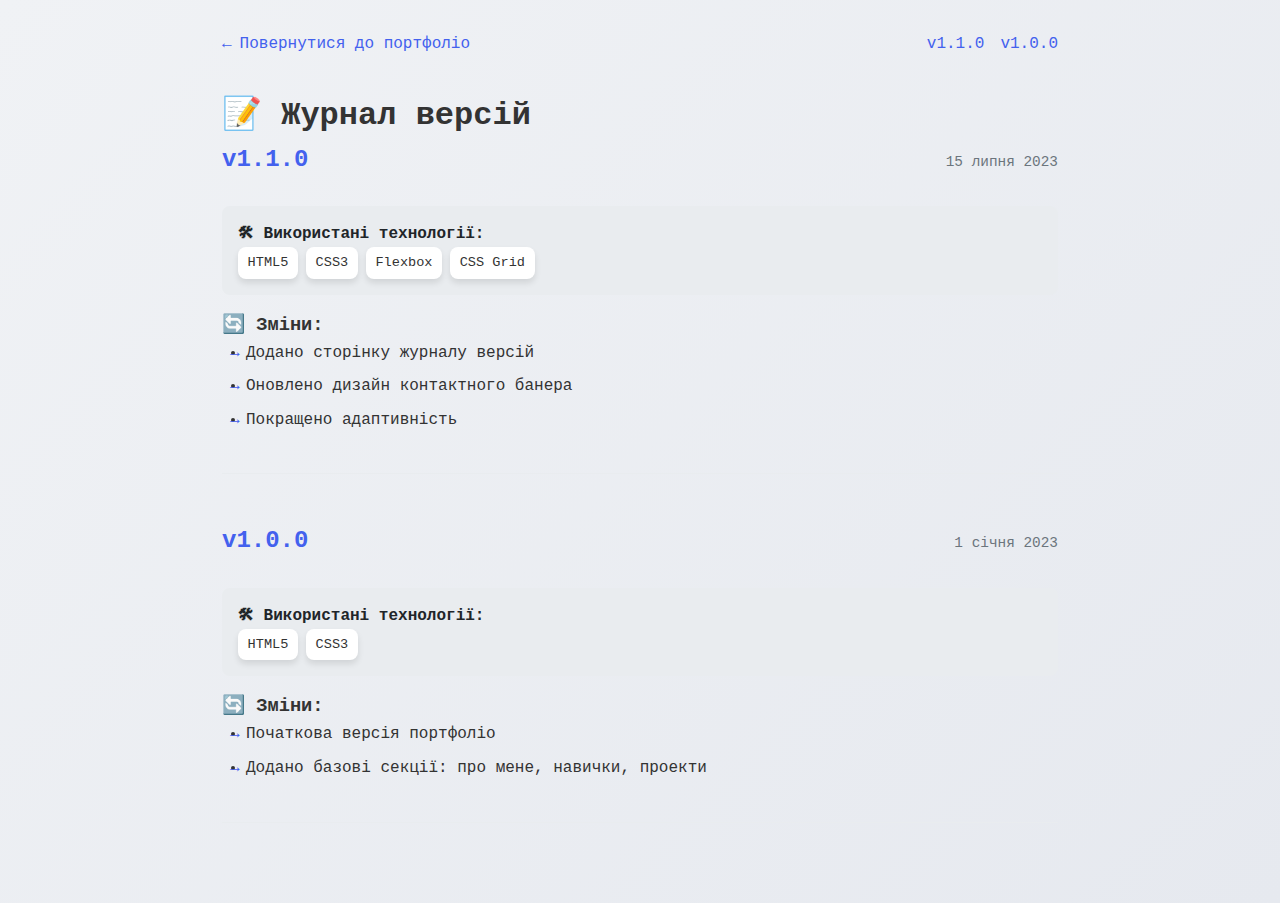
==== version.html @ 118de05d "Add files via upload" ====
<!DOCTYPE html>
<html lang="uk">
<head>
    <meta charset="UTF-8">
    <meta name="viewport" content="width=device-width, initial-scale=1.0">
    <title>Журнал версій | Технічна документація</title>
    <link rel="stylesheet" href="styles.css">
    <style>
        .tech-doc {
            font-family: 'Fira Code', monospace;
            max-width: 900px;
            margin: 0 auto;
            padding: 2rem;
            color: #333;
            line-height: 1.6;
        }
        
        /* Навігація */
        .version-nav {
            display: flex;
            justify-content: space-between;
            margin-bottom: 2rem;
            align-items: center;
        }
        .back-link {
            display: flex;
            align-items: center;
            gap: 0.5rem;
            color: var(--primary);
            text-decoration: none;
            font-weight: 500;
        }
        .version-jump {
            display: flex;
            gap: 1rem;
        }
        .version-jump a {
            color: var(--primary);
            text-decoration: none;
            font-weight: 500;
        }

        /* Версії */
        .version-entry {
            margin-bottom: 3rem;
            padding-bottom: 2rem;
            border-bottom: 1px solid var(--light-gray);
            scroll-margin-top: 1rem;
        }
        .version-header {
            display: flex;
            align-items: baseline;
            margin-bottom: 1rem;
            flex-wrap: wrap;
            gap: 1rem;
        }
        .version-number {
            font-size: 1.5rem;
            font-weight: bold;
            color: var(--primary);
        }
        .version-date {
            color: var(--gray);
            font-size: 0.9rem;
        }

        /* Технології */
        .tech-stack {
            background: var(--light-gray);
            padding: 1rem;
            border-radius: var(--border-radius);
            margin: 1rem 0;
        }
        .tech-stack h4 {
            margin-top: 0;
            color: var(--dark);
        }
        .tech-list {
            display: flex;
            flex-wrap: wrap;
            gap: 0.5rem;
            margin: 0;
            padding: 0;
            list-style: none;
        }
        .tech-item {
            background: white;
            padding: 0.3rem 0.6rem;
            border-radius: var(--border-radius);
            font-size: 0.85rem;
            box-shadow: var(--shadow);
        }

        /* Зміни */
        .changes-list {
            padding-left: 1.5rem;
        }
        .changes-list li {
            margin-bottom: 0.5rem;
            position: relative;
        }
        .changes-list li::before {
            content: "→";
            position: absolute;
            left: -1rem;
            color: var(--primary);
        }
    </style>
</head>
<body>
    <div class="tech-doc">
        <nav class="version-nav">
            <a href="index.html" class="back-link">
                <span>←</span>
                Повернутися до портфоліо
            </a>
            <div class="version-jump">
                <a href="#v1.1.0">v1.1.0</a>
                <a href="#v1.0.0">v1.0.0</a>
            </div>
        </nav>

        <h1>📝 Журнал версій</h1>
        
        <div class="version-entry" id="v1.1.0">
            <div class="version-header">
                <span class="version-number">v1.1.0</span>
                <span class="version-date">15 липня 2023</span>
            </div>
            
            <div class="tech-stack">
                <h4>🛠 Використані технології:</h4>
                <ul class="tech-list">
                    <li class="tech-item">HTML5</li>
                    <li class="tech-item">CSS3</li>
                    <li class="tech-item">Flexbox</li>
                    <li class="tech-item">CSS Grid</li>
                </ul>
            </div>
            
            <h3>🔄 Зміни:</h3>
            <ul class="changes-list">
                <li>Додано сторінку журналу версій</li>
                <li>Оновлено дизайн контактного банера</li>
                <li>Покращено адаптивність</li>
            </ul>
        </div>
        
        <div class="version-entry" id="v1.0.0">
            <div class="version-header">
                <span class="version-number">v1.0.0</span>
                <span class="version-date">1 січня 2023</span>
            </div>
            
            <div class="tech-stack">
                <h4>🛠 Використані технології:</h4>
                <ul class="tech-list">
                    <li class="tech-item">HTML5</li>
                    <li class="tech-item">CSS3</li>
                </ul>
            </div>
            
            <h3>🔄 Зміни:</h3>
            <ul class="changes-list">
                <li>Початкова версія портфоліо</li>
                <li>Додано базові секції: про мене, навички, проекти</li>
            </ul>
        </div>
    </div>
</body>
</html>
---- styles.css ----
/* Основні стилі */
:root {
    --primary: #4361ee;
    --secondary: #3f37c9;
    --dark: #212529;
    --light: #f8f9fa;
    --gray: #6c757d;
    --light-gray: #e9ecef;
    --spacing: 1.5rem;
    --border-radius: 0.5rem;
    --shadow: 0 4px 6px rgba(0, 0, 0, 0.1);
}

* {
    margin: 0;
    padding: 0;
    box-sizing: border-box;
}

body {
    font-family: 'JetBrains Mono', monospace;
    line-height: 1.6;
    color: var(--dark);
    background: linear-gradient(135deg, #f0f2f5 0%, #e6e9ef 100%);
    min-height: 100vh;
}

.portfolio-wrapper {
    max-width: 1200px;
    margin: 0 auto;
    display: flex;
    flex-direction: column;
    min-height: 100vh;
}

.content-container {
    flex: 1;
    padding: var(--spacing);
}

/* Навігаційна панель */
.portfolio-nav {
    display: flex;
    gap: 1.5rem;
    margin-bottom: 2rem;
    flex-wrap: wrap;
}

.nav-link {
    display: flex;
    align-items: center;
    gap: 0.5rem;
    color: var(--primary);
    text-decoration: none;
    font-weight: 500;
    padding: 0.5rem 1rem;
    border-radius: var(--border-radius);
    transition: all 0.2s;
}

.nav-link:hover {
    background: rgba(67, 97, 238, 0.1);
}

.nav-link i {
    font-size: 1rem;
}

/* Основна стаття */
.portfolio-article {
    background: white;
    border-radius: var(--border-radius);
    box-shadow: var(--shadow);
    overflow: hidden;
}

/* Коллаж зображень */
.collage-container {
    width: 100%;
    height: 500px;
    overflow: hidden;
}

.main-image {
    width: 100%;
    height: 100%;
    object-fit: cover;
}

/* Заголовок статті */
.article-header {
    padding: 2rem;
    border-bottom: 1px solid var(--light-gray);
}

.article-title {
    font-size: 2.5rem;
    margin-bottom: 1rem;
    color: var(--dark);
}

.article-meta {
    display: flex;
    gap: 1.5rem;
    color: var(--gray);
    font-size: 0.9rem;
}

.article-meta i {
    margin-right: 0.3rem;
}


/* Оновлені стилі для блоку автора */
.author-profile {
    padding: 0.5rem 2rem;
    margin: 0.5rem auto;
    width: 100%;
}

.author-card {
    display: flex;
    flex-direction: column;
    align-items: center;
    background: var(--light-gray);
    border-radius: var(--border-radius);
    padding: 0.8rem;
    box-shadow: 0 2px 8px rgba(0,0,0,0.1);
    transition: all 0.3s ease;
    max-width: 100%;
    margin: 0 auto;
}

.author-img {
    width: 60px;
    height: 60px;
    margin-top: 1rem;
    border-radius: 50%;
    object-fit: cover;
    border: 2px solid white;
    box-shadow: 0 2px 4px rgba(0,0,0,0.1);
    margin: 0.3rem 0;
}

.author-content {
    text-align: left;
    width: 100%;
    padding: 0 0.8rem;
}

.author-heading {
    font-size: 1rem;
    color: var(--dark);
    margin-top: 0;
    margin-bottom: 0.2rem;
    font-weight: 600;
}

.author-position {
    color: var(--gray);
    font-size: 0.8rem;
    margin-bottom: 0.3rem;
}

.author-github {
    color: var(--text-secondary, #64667e);
    font-style: italic;
    font-size: 0.9rem;
    font-weight: normal;
    text-decoration: none;
    transition: all 0.2s ease;
    margin-top: 0.2rem;
    margin-left: 0;
}
.author-github:hover {
    text-decoration: underline;
    color: var(--primary);
    transform: scale(1.05);
    transition: all 0.2s ease;
    
}

/* Стилі для highlight тексту */
.highlight {
    background-color: rgba(67, 97, 238, 0.15);
    padding: 0.1rem 0.3rem;
    border-radius: 0.3rem;
    font-weight: 500;
}

/* Адаптивність */
@media (min-width: 768px) {
    .author-card {
        flex-direction: row;
        padding: 1rem;
        align-items: center;

    }
    
    .author-img {
        width: 60px;
        height: 60px;
        margin-right: 1rem;
        margin-bottom: 0;
    }
}

@media (min-width: 1024px) {
    .author-card {
        padding: 1.2rem;
    }
    
    .author-img {
        width: 70px;
        height: 70px;
    }
    
    .author-heading {
        font-size: 1.1rem;
    }
}

/* Контент статті */
.article-content {
    padding: 0 2rem 2rem;
}

.article-content h1 {
    font-size: 2rem;
    margin-bottom: 1rem;
    color: var(--dark);
}

.article-content p {
    color: var(--dark);
    font-size: 1rem;
    margin-bottom: 1.5rem;
    line-height: 1.7;
}

/* Секції */
.section-title {
    font-size: 1.75rem;
    margin: 2rem 0 1.5rem;
    color: var(--primary);
}

/* Проекти */
.projects-grid {
    display: grid;
    grid-template-columns: repeat(auto-fill, minmax(300px, 1fr));
    gap: 1.5rem;
    margin-bottom: 2rem;
}

.project-card {
    background: white;
    border-radius: var(--border-radius);
    overflow: hidden;
    box-shadow: var(--shadow);
    transition: all 0.3s ease;
    position: relative;
}

.project-image {
    height: 150px;
    width: 100%;
    object-fit: cover;
    border-bottom: 1px solid var(--light-gray);
}

.project-content {
    padding: 1.2rem;
}

.project-card h3 {
    color: var(--primary);
    margin-bottom: 0.5rem;
    font-size: 1.1rem;
}

.project-card p {
    color: var(--gray);
    font-size: 0.9rem;
    line-height: 1.5;
    margin-bottom: 0.75rem;
}

.project-meta {
    display: flex;
    gap: 1rem;
    font-size: 0.8rem;
    color: var(--gray);
    margin-top: 0.5rem;
}

.project-meta span {
    background: rgba(0,0,0,0.05);
    padding: 0.25rem 0.5rem;
    border-radius: 0.25rem;
}

.project-card:hover {
    transform: translateY(-3px);
    box-shadow: 0 6px 12px rgba(0,0,0,0.1);
}

/* Навички */
.skills-grid {
    display: grid;
    grid-template-columns: repeat(auto-fill, minmax(220px, 1fr));
    gap: 1.5rem;
    margin-bottom: 2rem;
}

.skill-item {
    display: flex;
    flex-direction: column;
    align-items: flex-start;
    padding: 1.5rem;
    background: white;
    border-radius: var(--border-radius);
    transition: all 0.3s ease;
    box-shadow: 
        0 2px 8px rgba(0,0,0,0.08),
        0 4px 12px rgba(0,0,0,0.05);
    border: 1px solid rgba(0,0,0,0.05);
}

.skill-item:hover {
    transform: translateY(-5px);
    box-shadow: 
        0 4px 12px rgba(0,0,0,0.1),
        0 8px 16px rgba(0,0,0,0.08);
}

.skill-item i {
    font-size: 1.8rem;
    color: var(--primary);
    margin-bottom: 1.2rem;
    padding: 0.8rem;
    border-radius: 12px;
    background: rgba(67, 97, 238, 0.1);
}

.skill-item h3 {
    font-size: 1.1rem;
    margin-bottom: 0.5rem;
    color: var(--dark);
}

.skill-item p {
    font-size: 0.9rem;
    color: var(--gray);
    line-height: 1.5;
}

.about-me {
    margin-bottom: 2rem;
    padding: 1.5rem;
    background: var(--light-gray);
    border-radius: var(--border-radius);
}

.about-me p {
    margin-bottom: 1rem;
    line-height: 1.7;
    font-size: 1.1rem;
}

/* Банер - Mobile First */
.banner-container {
    width: 100%;
    margin: 2rem 0;
    padding: 0 1rem;
}

.banner {
    background: linear-gradient(135deg, rgba(67, 97, 238, 0.1) 0%, rgba(63, 55, 201, 0.1) 100%);
    border-radius: 0.75rem;
    padding: 1.5rem;
    display: flex;
    flex-direction: column;
    gap: 1.5rem;
}

.banner-content {
    display: flex;
    flex-direction: column;
    gap: 1.5rem;
}

.banner-text h3 {
    font-size: 1.25rem;
    color: var(--dark);
    margin-bottom: 0.5rem;
    text-align: center;
}

.banner-text p {
    color: var(--gray);
    font-size: 0.95rem;
    line-height: 1.5;
    text-align: center;
}

.banner-buttons {
    display: grid;
    grid-template-columns: 1fr;
    gap: 0.75rem;
}

.banner-button {
    display: flex;
    align-items: center;
    justify-content: center;
    gap: 0.5rem;
    padding: 0.75rem;
    background: white;
    border-radius: 0.5rem;
    color: var(--dark);
    font-weight: 500;
    text-decoration: none;
    transition: all 0.2s ease;
    border: 1px solid rgba(0,0,0,0.1);
}

.banner-button:hover {
    transform: translateY(-2px);
    box-shadow: 0 4px 6px rgba(0,0,0,0.1);
}

.banner-button i {
    font-size: 0.9rem;
}

/* Планшетна версія */
@media (min-width: 768px) {
    .banner {
        padding: 1.5rem 2rem;
    }
    
    .banner-content {
        flex-direction: row;
        align-items: center;
        justify-content: space-between;
    }
    
    .banner-text {
        text-align: left;
        flex: 1;
        padding-right: 2rem;
    }
    
    .banner-buttons {
        display: flex;
        gap: 1rem;
    }
    
    .banner-button {
        padding: 0.75rem 1.25rem;
    }
}

/* Десктопна версія */
@media (min-width: 1024px) {
    .banner {
        height: 110px;
        padding: 0 2rem;
    }
    
    .banner-button {
        padding: 0.75rem 1.5rem;
    }
}

.version-badge {
    display: inline-block;
    font-family: 'Fira Code', monospace;
    font-size: 0.7rem;
    color: var(--primary);
    background: rgba(67, 97, 238, 0.05);
    padding: 0.2rem 0.6rem;
    border-radius: 0.5rem;
    margin-left: 0.5rem;
    vertical-align: text-top;
    text-decoration: none;
    border: 1px solid rgba(67, 97, 238, 0.1);
    box-shadow: inset 0 1px 2px rgba(0,0,0,0.1);
}

.github-username {
    font-size: 0.9rem;
    opacity: 0.8;
    transition: all 0.2s;
}

.github-username:hover {
    opacity: 1;
}

.article-title {
    margin-bottom: 0;
    display: inline-flex;
    align-items: center;
}

.article-title {
    position: relative;
    margin-bottom: 0;
}

.version-link p {
    margin: 0;
    margin-bottom: 0.25rem;
    white-space: nowrap;
    overflow: hidden;
    text-overflow: ellipsis;
}

.contacts-text p {
    color: var(--gray);
    font-size: 0.875rem;
    display: -webkit-box;
    -webkit-line-clamp: 2;
    -webkit-box-orient: vertical;
    line-clamp: 2;
    overflow: hidden;
}

.contacts-button {
    background: rgba(255, 255, 255, 0.8);
    backdrop-filter: blur(5px);
    padding: 0.5rem 1.5rem;
    border-radius: 0.75rem;
    color: var(--dark);
    font-weight: 500;
    transition: all 0.2s ease;
    border: 1px solid rgba(255, 255, 255, 0.2);
    display: flex;
    align-items: center;
    gap: 0.5rem;
    white-space: nowrap;
}

.contacts-button:hover {
    background: white;
    box-shadow: 0 4px 12px rgba(0, 0, 0, 0.1);
}

.contacts-button::after {
    content: "→";
    font-size: 0.875rem;
}

/* Футер */
.portfolio-footer {
    background: var(--dark);
    color: white;
    padding: 3rem var(--spacing) 2rem;
    margin-top: 0;
    border-radius: 0 0 var(--border-radius) var(--border-radius);
    box-shadow: var(--shadow);
    position: relative;
    z-index: 1;
    border-top: 1px solid rgba(255,255,255,0.1);
}

.footer-content {
    max-width: 1200px;
    margin: 0 auto;
    padding: 0 var(--spacing);
    text-align: center;
}

.footer-meta {
    margin-top: 1.5rem;
    font-size: 0.9rem;
    color: var(--light-gray);
}

.code-signature {
    font-family: 'Fira Code', monospace;
    color: var(--primary);
    font-weight: bold;
    margin-left: 0.5rem;
}

.code-link {
    color: var(--primary);
    text-decoration: none;
    font-family: 'Fira Code', monospace;
    position: relative;
}

.code-link::after {
    content: '';
    position: absolute;
    bottom: -2px;
    left: 0;
    width: 100%;
    height: 1px;
    background: var(--primary);
    transform: scaleX(0);
    transition: transform 0.3s ease;
}

.code-link:hover::after {
    transform: scaleX(1);
}

.footer-note {
    margin-top: 0.5rem;
    font-size: 0.85rem;
    opacity: 0.8;
}

.social-links {
    display: flex;
    justify-content: center;
    gap: 1.5rem;
    margin-bottom: 1.5rem;
}

.social-links a {
    color: white;
    font-size: 1.5rem;
    transition: all 0.3s ease;
    padding: 0.5rem;
}

.social-links a:hover {
    color: var(--primary);
    transform: translateY(-3px);
}

/* Стилі для тегів */
.tags-container {
    display: flex;
    flex-wrap: wrap;
    gap: 0.5rem;
    margin: 1rem 0 2rem;
    justify-content: center;
}

.tag {
    display: inline-flex;
    align-items: center;
    padding: 0.3rem 0.8rem;
    background: rgba(67, 97, 238, 0.08);
    border-radius: 0.5rem;
    font-size: 0.8rem;
    color: var(--primary);
    transition: all 0.2s ease;
    border: 1px solid rgba(67, 97, 238, 0.15);
}

.tag::before {
    content: '#';
    margin-right: 0.3rem;
    color: var(--primary);
    opacity: 0.7;
}

.tag:hover {
    background: rgba(67, 97, 238, 0.15);
    transform: translateY(-1px);
}

.portfolio-article {
    background: white;
    border-radius: var(--border-radius) var(--border-radius) 0 0;
    box-shadow: var(--shadow);
    overflow: hidden;
    margin-bottom: 0;
}

.copyright {
    font-size: 0.9rem;
    color: var(--light-gray);
    margin-top: 2rem;
    padding-top: 1.5rem;
    border-top: 1px solid rgba(255,255,255,0.1);
}

/* Сторінка версій */
.version-history {
    margin-top: 2rem;
}

.version-item {
    margin-bottom: 2rem;
    padding-bottom: 1.5rem;
    border-bottom: 1px solid var(--light-gray);
}

.version-item h3 {
    color: var(--primary);
    margin-bottom: 0.5rem;
}

.version-date {
    color: var(--gray);
    font-size: 0.9rem;
    margin-bottom: 1rem;
}

.version-changes {
    padding-left: 1.5rem;
}

.version-changes li {
    margin-bottom: 0.5rem;
    line-height: 1.6;
}

/* Сторінка версій */
.version-history {
    margin-top: 2rem;
}

.version-item {
    margin-bottom: 2rem;
    padding-bottom: 1.5rem;
    border-bottom: 1px solid var(--light-gray);
}

.version-item h3 {
    color: var(--primary);
    margin-bottom: 0.5rem;
    display: flex;
    align-items: center;
    gap: 1rem;
}

.version-date {
    color: var(--gray);
    font-size: 0.9rem;
    font-weight: normal;
}

.version-changes {
    padding-left: 1.5rem;
}

.version-changes li {
    margin-bottom: 0.5rem;
    line-height: 1.6;
    position: relative;
}

.version-changes li::before {
    content: "•";
    color: var(--primary);
    position: absolute;
    left: -1rem;
}

.version-changes pre {
    background: rgba(0,0,0,0.05);
    padding: 1rem;
    border-radius: 0.5rem;
    overflow-x: auto;
    font-family: 'Fira Code', monospace;
    font-size: 0.9rem;
    line-height: 1.5;
}

/* Сторінка версій */
.version-item {
    background: var(--light);
    border-radius: var(--border-radius);
    padding: 1.5rem;
    margin-bottom: 2rem;
    border-left: 4px solid var(--primary);
    box-shadow: var(--shadow);
}

.version-header {
    display: flex;
    justify-content: space-between;
    align-items: center;
    margin-bottom: 1rem;
    flex-wrap: wrap;
    gap: 1rem;
}

.tech-badge {
    display: inline-block;
    padding: 0.25rem 0.75rem;
    border-radius: 20px;
    font-size: 0.8rem;
    margin-right: 0.5rem;
    font-family: 'Fira Code', monospace;
    font-weight: 500;
}

.tech-badge.html { background: #e34c26; color: white; }
.tech-badge.css { background: #2965f1; color: white; }
.tech-badge.js { background: #f0db4f; color: black; }
.tech-badge.react { background: #61dafb; color: black; }

.version-details {
    margin-top: 1.5rem;
}

.version-features h4,
.version-tech h4 {
    color: var(--primary);
    margin-bottom: 0.5rem;
    display: flex;
    align-items: center;
    gap: 0.5rem;
}

.tech-grid {
    display: grid;
    grid-template-columns: repeat(auto-fill, minmax(200px, 1fr));
    gap: 1rem;
    margin-top: 1rem;
}

.tech-item {
    background: white;
    padding: 1rem;
    border-radius: 6px;
    box-shadow: 0 2px 4px rgba(0,0,0,0.05);
}

.tech-item h5 {
    color: var(--dark);
    margin-bottom: 0.5rem;
    font-size: 0.9rem;
}

.tech-item p {
    color: var(--gray);
    font-size: 0.85rem;
    line-height: 1.5;
}

/* Хакерський username */
.github-username {
    font-family: 'Fira Code', monospace;
    font-weight: bold;
    color: var(--primary);
    text-decoration: none;
    letter-spacing: 1px;
    position: relative;
    display: inline-block;
    margin-left: 0.5rem;
}

.github-username::after {
    content: '';
    position: absolute;
    bottom: -2px;
    left: 0;
    width: 100%;
    height: 2px;
    background: var(--primary);
    transform: scaleX(0);
    transition: transform 0.3s ease;
}

.github-username:hover::after {
    transform: scaleX(1);
}

/* Адаптивність */
@media (max-width: 768px) {
    .content-container {
        padding: 1rem;
    }

    .collage-container {
        height: 300px;
    }

    .article-title {
        font-size: 1.75rem;
    }

    .author-info {
        flex-direction: column;
        text-align: center;
        padding: 1.5rem;
        margin: 1rem 0;
    }

    .author-avatar {
        margin-right: 0;
        margin-bottom: 1rem;
    }

    .projects-grid {
        grid-template-columns: 1fr;
    }
}
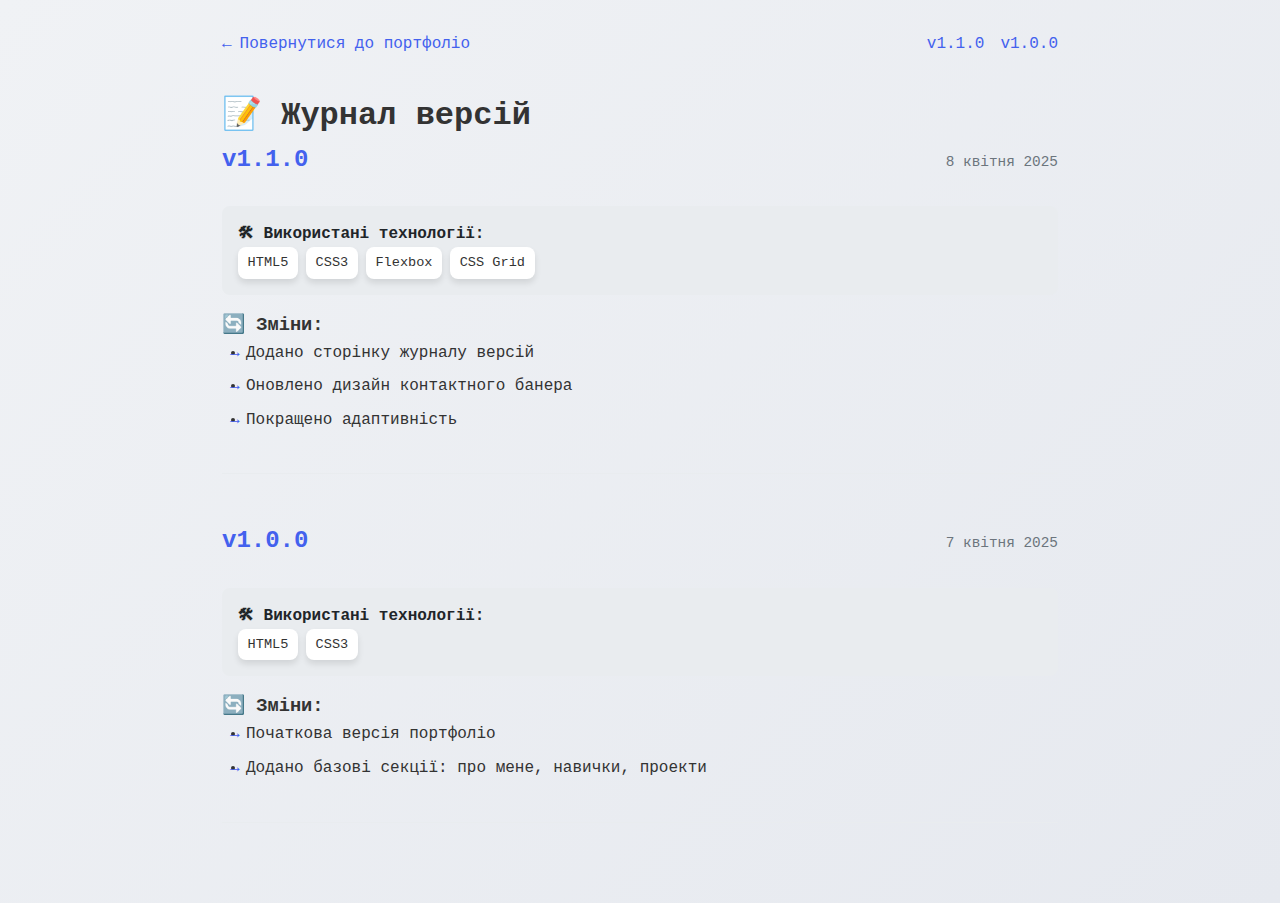
==== commit 9f119de1: "Update version.html" ====
--- a/version.html
+++ b/version.html
@@ -125,7 +125,7 @@
         <div class="version-entry" id="v1.1.0">
             <div class="version-header">
                 <span class="version-number">v1.1.0</span>
-                <span class="version-date">15 липня 2023</span>
+                <span class="version-date">8 квітня 2025</span>
             </div>
             
             <div class="tech-stack">
@@ -149,7 +149,7 @@
         <div class="version-entry" id="v1.0.0">
             <div class="version-header">
                 <span class="version-number">v1.0.0</span>
-                <span class="version-date">1 січня 2023</span>
+                <span class="version-date">7 квітня 2025</span>
             </div>
             
             <div class="tech-stack">
